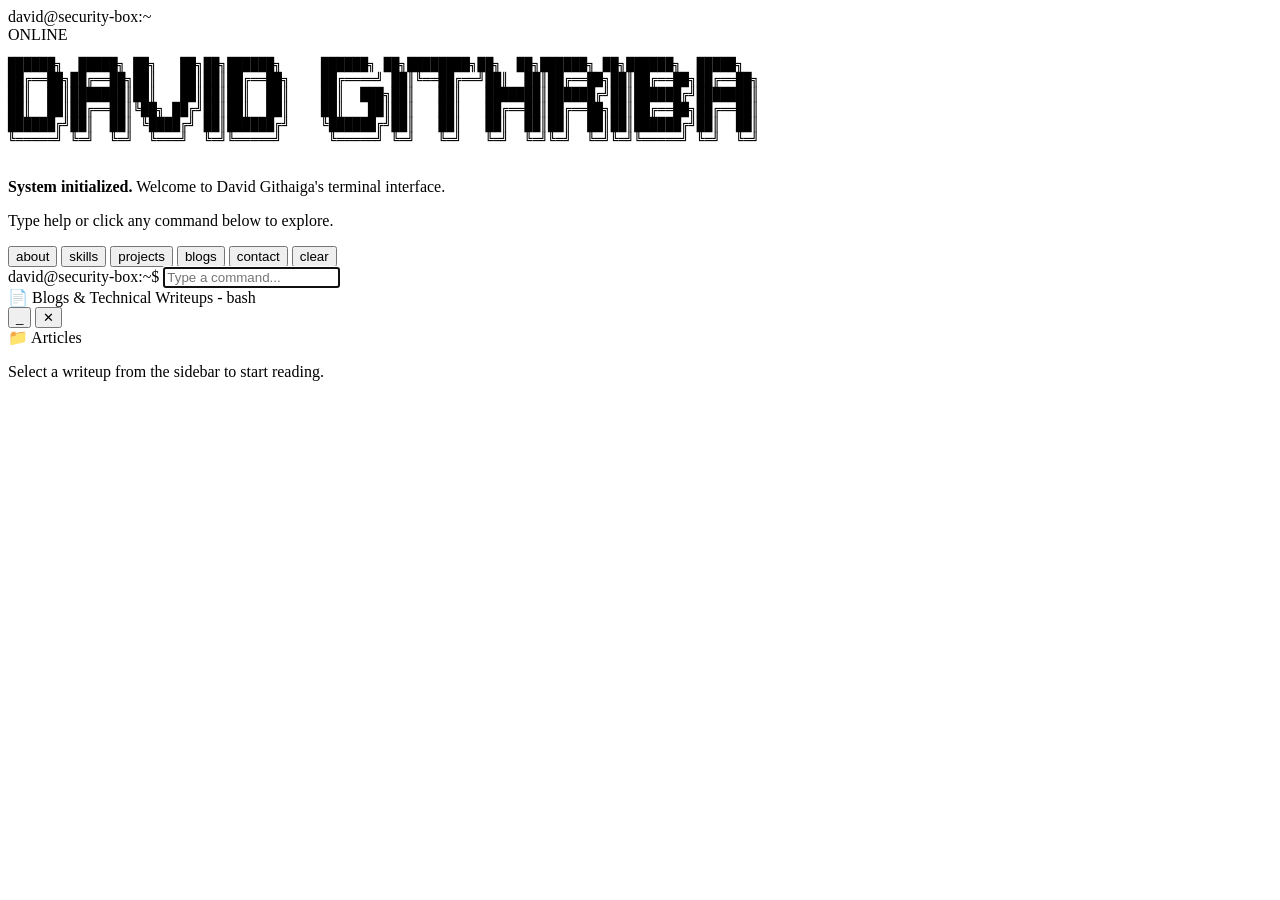
==== index.html @ 7a711927 "Add initial HTML structure for terminal portfolio" ====
<!DOCTYPE html>
<html lang="en">
<head>
  <meta charset="UTF-8" />
  <meta name="viewport" content="width=device-width, initial-scale=1.0"/>
  <title>David Githaiga | Terminal Portfolio</title>
  <link rel="stylesheet" href="style.css" />
  <link href="https://fonts.googleapis.com/css2?family=Fira+Code:wght@400;500;700&display=swap" rel="stylesheet" />
</head>
<body>
  <div class="terminal-container">
    <div class="terminal-header">
      <div class="header-left">
        <span class="dot red"></span>
        <span class="dot yellow"></span>
        <span class="dot green"></span>
        <span class="header-title">david@security-box:~</span>
      </div>
      <div class="header-right">
        <span class="status-indicator"></span> ONLINE
      </div>
    </div>

    <div class="terminal-body" id="terminal-body">
      <!-- Top ASCII Banner automatically displayed -->
      <pre class="ascii-banner">
██████╗  █████╗ ██╗   ██╗██╗██████╗     ██████╗ ██╗████████╗██╗  ██╗██████╗ ██╗██████╗  █████╗ 
██╔══██╗██╔══██╗██║   ██║██║██╔══██╗    ██╔════╝ ██║╚══██╔══╝██║  ██║██╔══██╗██║██╔══██╗██╔══██╗
██║  ██║███████║██║   ██║██║██║  ██║    ██║  ███╗██║   ██║   ███████║██████╔╝██║██████╔╝███████║
██║  ██║██╔══██║╚██╗ ██╔╝██║██║  ██║    ██║   ██║██║   ██║   ██╔══██║██╔══██╗██║██╔══██╗██╔══██║
██████╔╝██║  ██║ ╚████╔╝ ██║██████╔╝    ╚██████╔╝██║   ██║   ██║  ██║██║  ██║██║██████╔╝██║  ██║
╚═════╝ ╚═╝  ╚═╝  ╚═══╝  ╚═╝╚═════╝      ╚═════╝ ╚═╝   ╚═╝   ╚═╝  ╚═╝╚═╝  ╚═╝╚═╝╚═════╝ ╚═╝  ╚═╝
      </pre>
      
      <div class="welcome-msg">
        <p><strong>System initialized.</strong> Welcome to David Githaiga's terminal interface.</p>
        <p>Type <span class="cmd-highlight">help</span> or click any command below to explore.</p>
      </div>

      <div class="quick-nav">
        <button onclick="runCommand('about')">about</button>
        <button onclick="runCommand('skills')">skills</button>
        <button onclick="runCommand('projects')">projects</button>
        <button onclick="runCommand('blogs')">blogs</button>
        <button onclick="runCommand('contact')">contact</button>
        <button onclick="runCommand('clear')">clear</button>
      </div>

      <div id="output-area"></div>

      <div class="input-line">
        <span class="prompt">david@security-box:~$</span>
        <input type="text" id="cli-input" placeholder="Type a command..." autofocus autocomplete="off" spellcheck="false" />
      </div>
    </div>
  </div>

  <!-- Linux-style Floating Blogs Window -->
  <div id="blog-window" class="window hidden">
    <div class="window-header" id="window-header">
      <div class="window-title">
        <span class="window-icon">📄</span> Blogs & Technical Writeups - bash
      </div>
      <div class="window-controls">
        <button class="win-btn minimize" onclick="toggleBlogWindow()">_</button>
        <button class="win-btn close" onclick="toggleBlogWindow()">✕</button>
      </div>
    </div>
    <div class="window-body">
      <div class="blog-sidebar">
        <div class="sidebar-title">📁 Articles</div>
        <ul id="blog-list">
          <!-- Dynamically populated -->
        </ul>
      </div>
      <div class="blog-content" id="blog-content">
        <div class="placeholder-msg">Select a writeup from the sidebar to start reading.</div>
      </div>
    </div>
  </div>

  <script src="script.js"></script>
</body>
</html>
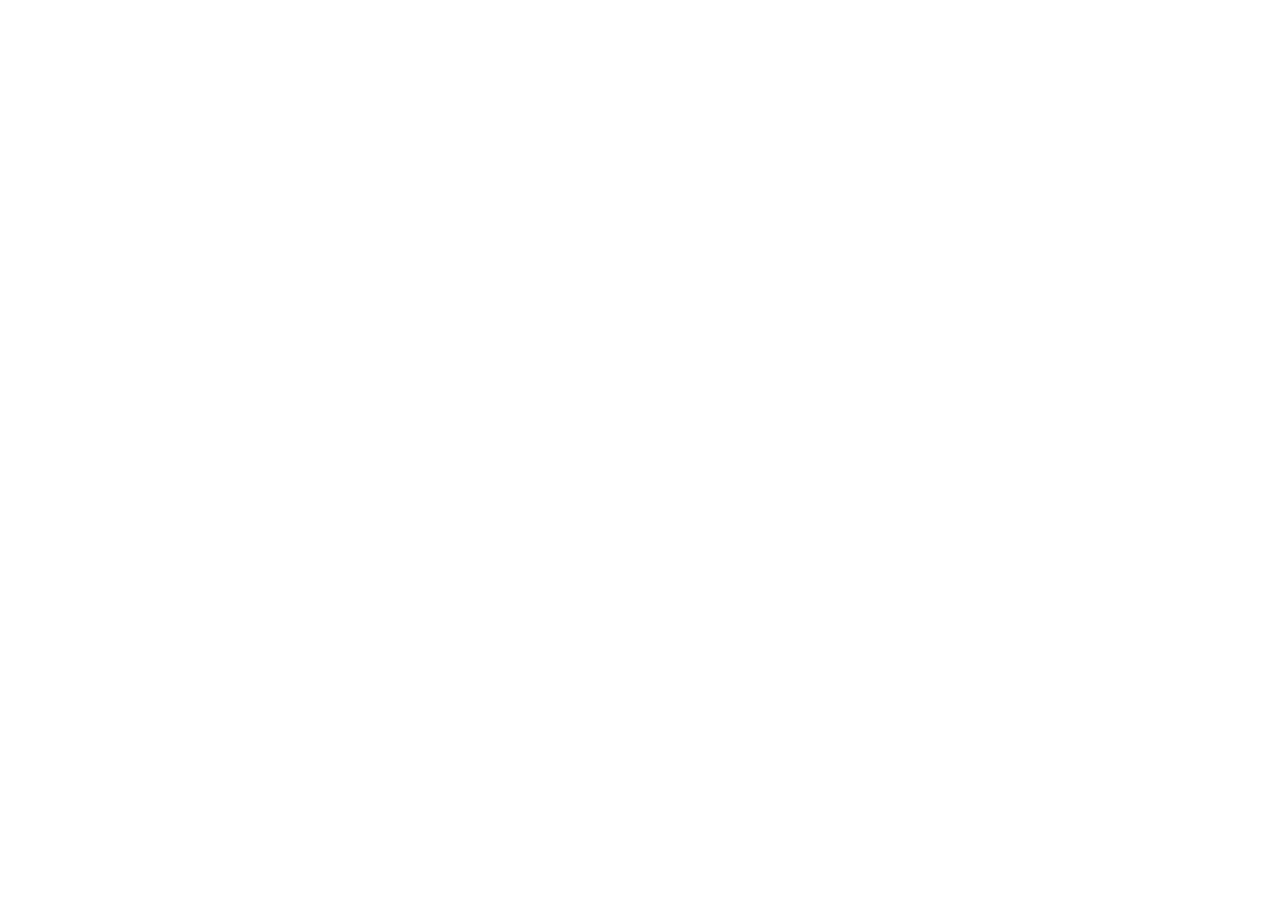
==== commit 7668a795: "Modify index.html for improved layout and styling Updated HTML structure and added Tailwind CSS." ====
--- a/index.html
+++ b/index.html
@@ -1,84 +1,11 @@
 <!DOCTYPE html>
-<html lang="en">
+<html lang="en" class="dark">
 <head>
-  <meta charset="UTF-8" />
-  <meta name="viewport" content="width=device-width, initial-scale=1.0"/>
-  <title>David Githaiga | Terminal Portfolio</title>
-  <link rel="stylesheet" href="style.css" />
-  <link href="https://fonts.googleapis.com/css2?family=Fira+Code:wght@400;500;700&display=swap" rel="stylesheet" />
-</head>
-<body>
-  <div class="terminal-container">
-    <div class="terminal-header">
-      <div class="header-left">
-        <span class="dot red"></span>
-        <span class="dot yellow"></span>
-        <span class="dot green"></span>
-        <span class="header-title">david@security-box:~</span>
-      </div>
-      <div class="header-right">
-        <span class="status-indicator"></span> ONLINE
-      </div>
-    </div>
+    <meta charset="UTF-8">
+    <meta name="viewport" content="width=device-width, initial-scale=1.0">
+    <title>David Githaiga — Software Engineer & Security Analyst</title>
 
-    <div class="terminal-body" id="terminal-body">
-      <!-- Top ASCII Banner automatically displayed -->
-      <pre class="ascii-banner">
-██████╗  █████╗ ██╗   ██╗██╗██████╗     ██████╗ ██╗████████╗██╗  ██╗██████╗ ██╗██████╗  █████╗ 
-██╔══██╗██╔══██╗██║   ██║██║██╔══██╗    ██╔════╝ ██║╚══██╔══╝██║  ██║██╔══██╗██║██╔══██╗██╔══██╗
-██║  ██║███████║██║   ██║██║██║  ██║    ██║  ███╗██║   ██║   ███████║██████╔╝██║██████╔╝███████║
-██║  ██║██╔══██║╚██╗ ██╔╝██║██║  ██║    ██║   ██║██║   ██║   ██╔══██║██╔══██╗██║██╔══██╗██╔══██║
-██████╔╝██║  ██║ ╚████╔╝ ██║██████╔╝    ╚██████╔╝██║   ██║   ██║  ██║██║  ██║██║██████╔╝██║  ██║
-╚═════╝ ╚═╝  ╚═╝  ╚═══╝  ╚═╝╚═════╝      ╚═════╝ ╚═╝   ╚═╝   ╚═╝  ╚═╝╚═╝  ╚═╝╚═╝╚═════╝ ╚═╝  ╚═╝
-      </pre>
-      
-      <div class="welcome-msg">
-        <p><strong>System initialized.</strong> Welcome to David Githaiga's terminal interface.</p>
-        <p>Type <span class="cmd-highlight">help</span> or click any command below to explore.</p>
-      </div>
-
-      <div class="quick-nav">
-        <button onclick="runCommand('about')">about</button>
-        <button onclick="runCommand('skills')">skills</button>
-        <button onclick="runCommand('projects')">projects</button>
-        <button onclick="runCommand('blogs')">blogs</button>
-        <button onclick="runCommand('contact')">contact</button>
-        <button onclick="runCommand('clear')">clear</button>
-      </div>
-
-      <div id="output-area"></div>
-
-      <div class="input-line">
-        <span class="prompt">david@security-box:~$</span>
-        <input type="text" id="cli-input" placeholder="Type a command..." autofocus autocomplete="off" spellcheck="false" />
-      </div>
-    </div>
-  </div>
-
-  <!-- Linux-style Floating Blogs Window -->
-  <div id="blog-window" class="window hidden">
-    <div class="window-header" id="window-header">
-      <div class="window-title">
-        <span class="window-icon">📄</span> Blogs & Technical Writeups - bash
-      </div>
-      <div class="window-controls">
-        <button class="win-btn minimize" onclick="toggleBlogWindow()">_</button>
-        <button class="win-btn close" onclick="toggleBlogWindow()">✕</button>
-      </div>
-    </div>
-    <div class="window-body">
-      <div class="blog-sidebar">
-        <div class="sidebar-title">📁 Articles</div>
-        <ul id="blog-list">
-          <!-- Dynamically populated -->
-        </ul>
-      </div>
-      <div class="blog-content" id="blog-content">
-        <div class="placeholder-msg">Select a writeup from the sidebar to start reading.</div>
-      </div>
-    </div>
-  </div>
-
-  <script src="script.js"></script>
+    <script src="https://cdn.tailwindcss.com"></script>
+    <script src="script.js"></script>
 </body>
 </html>
